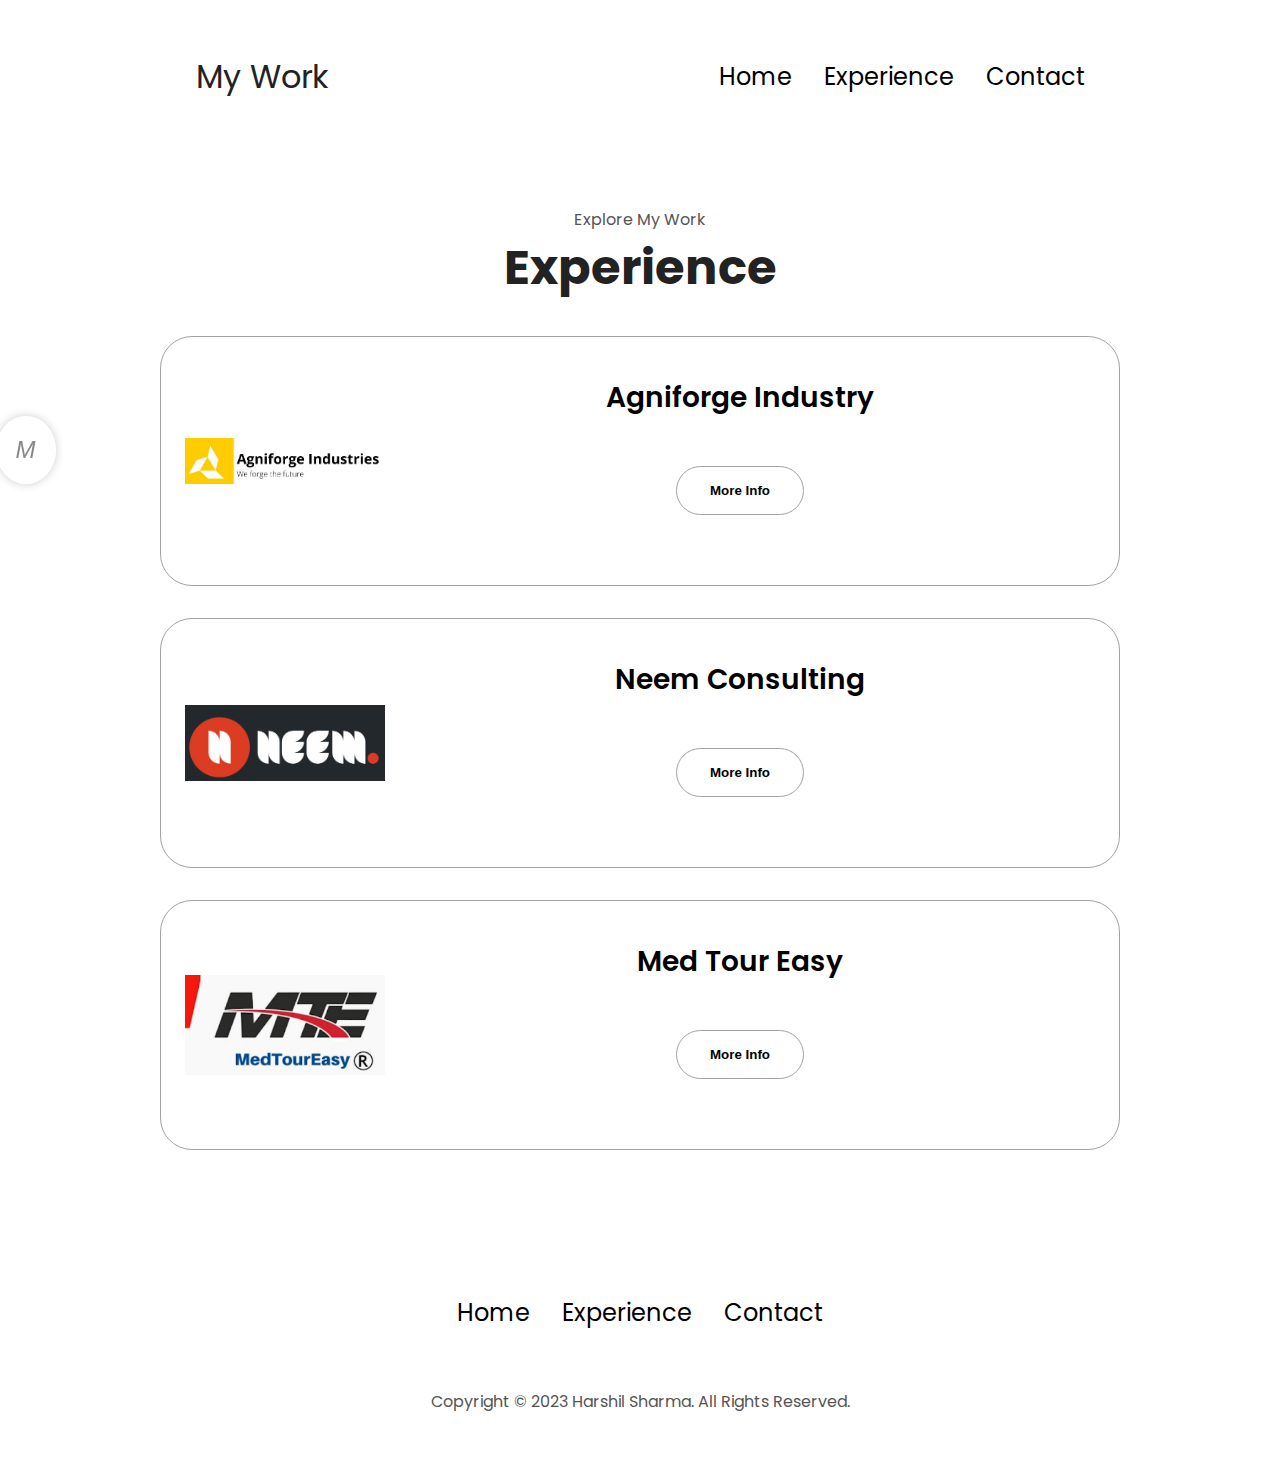
==== Experience.html @ b3a8f85b "." ====
<!DOCTYPE html>
<html lang="en">
  <head>
    <meta charset="UTF-8" />
    <meta http-equiv="X-UA-Compatible" content="IE=edge" />
    <meta name="viewport" content="width=device-width, initial-scale=1.0" />
    <title>My Portfolio</title>
    <link rel="stylesheet" href="style.css" />
  </head>
  <body>
    <nav id="desktop-nav">
      <div class="logo">My Work</div>
      <div>
        <ul class="nav-links">
          <li><a href="index.html">Home</a></li>
          <li><a href="Experience.html">Experience</a></li>
          <li><a href="Contact.html">Contact</a></li>
        </ul>
      </div>
    </nav>
    <nav id="hamburger-nav">
      <div class="logo">Harshil Sharma</div>
      <div class="hamburger-menu">
        <div class="hamburger-icon" onclick="toggleMenu()">
          <span></span>
          <span></span>
          <span></span>
        </div>
        <div class="menu-links">
          <li><a href="index.html" onclick="toggleMenu()">Home</a></li>
          <li>
            <a href="Experience.html" onclick="toggleMenu()">Experience</a>
          </li>
          <li><a href="Contact.html" onclick="toggleMenu()">Contact</a></li>
        </div>
      </div>
    </nav>

    <section id="projects">
      <p class="section__text__p1">Explore My Work</p>
      <h1 class="title">Experience</h1>
      <div class="experience-details-container">
        <div class="about-containers detail-add-3">
          <div class="details-container color-container pro-add">
            <div class="article-container ar2">
              <img
                src="./assets/InternShip2.jpg"
                alt="Neem Consulting"
                class="project-img"
              />
              <p></p>
            </div>
            <div class="mid-sec">
              <h2 class="experience-sub-title project-title">
                Agniforge Industry
              </h2>
              <p>
                I worked as an AI Software Developer at Agniforge Industries,
                gaining valuable experience in AI and ML. During my time there,
                I actively contributed to various projects, including Voice
                Recognition Systems and Object Detection using OpenCV. My role
                involved working on computer vision applications, honing my
                skills in AI and ML development
              </p>
              <div class="btn-container">
                <button
                  class="btn btn-color-2 project-btn"
                  onclick="location.href='http://www.agniforge.com/'"
                >
                  More Info
                </button>
              </div>
            </div>
          </div>
          <div class="details-container color-container pro-add">
            <div class="article-container ar2">
              <img
                src="./assets/InternShip1.jpg"
                alt="Project 2"
                class="project-img"
              />
            </div>
            <div class="mid-sec">
              <h2 class="experience-sub-title project-title">
                Neem Consulting
              </h2>
              <p>
                After working at Agniforge Industries, I joined Neem Consulting
                as a Technical Intern, expanding my expertise in Machine
                Learning. During my time there, I worked on various ML concepts,
                gaining hands-on experience in data handling and actively
                contributing to AI projects. This allowed me to acquire
                practical knowledge and skills in implementing ML algorithms and
                data-driven solutions.
              </p>
              <div class="btn-container">
                <button
                  class="btn btn-color-2 project-btn"
                  onclick="location.href='https://weareneem.com/'"
                >
                  More Info
                </button>
              </div>
            </div>
          </div>
          <div class="details-container color-container pro-add">
            <div class="article-container ar2">
              <img
                src="./assets/InternShip3.jpg"
                alt="Project 3"
                class="project-img"
              />
            </div>
            <div class="mid-sec">
              <h2 class="experience-sub-title project-title">Med Tour Easy</h2>
              <p>
                During the AI training at MedTourEasy.The program not only
                enhanced my understanding of how AI can be implemented at
                different levels but also provided me with practical skills to
                implement these concepts. The resources provided were
                instrumental in strengthening my coding skills, allowing me to
                apply theoretical knowledge in a hands-on manner. This training
                has equipped me with a versatile skill set that I am eager to
                leverage in real-world scenarios.
              </p>
              <div class="btn-container">
                <button
                  class="btn btn-color-2 project-btn"
                  onclick="location.href='https://www.medtoureasy.com/'"
                >
                  More Info
                </button>
              </div>
            </div>
          </div>
        </div>
        <button id="themeToggle" class="theme-switcher">
          <i class="fas fa-moon">M</i>
        </button>
      </div>
    </section>

    <footer>
      <nav>
        <div class="nav-links-container">
          <ul class="nav-links">
            <li><a href="index.html">Home</a></li>
            <li><a href="Experience.html">Experience</a></li>
            <li><a href="Contact.html">Contact</a></li>
          </ul>
        </div>
      </nav>
      <p>Copyright &#169; 2023 Harshil Sharma. All Rights Reserved.</p>
    </footer>

    <script src="script.js"></script>
    <script>
      function toggleSlide() {
        var slideContent = document.querySelector('.mid-sec p');
        slideContent.classList.toggle('active');
      }
    </script>
  </body>
</html>
---- style.css ----
/* GENERAL */

@import url("https://fonts.googleapis.com/css2?family=Poppins:wght@300;400;500;600&display=swap");

* {
  margin: 0;
  padding: 0;
}

body {
  font-family: "Poppins", sans-serif;
}

html {
  scroll-behavior: smooth;
}

p {
  color: rgb(85, 85, 85);
}

/* TRANSITION */

a,
.btn {
  transition: all 300ms ease;
}

/* DESKTOP NAV */

nav,
.nav-links {
  display: flex;
}

nav {
  justify-content: space-around;
  align-items: center;
  height: 17vh;
}

.nav-links {
  gap: 2rem;
  list-style: none;
  font-size: 1.5rem;
}

a {
  color: black;
  text-decoration: none;
  text-decoration-color: white;
}

a:hover {
  color: grey;
  
 
}

.logo {
  font-size: 2rem;
}

.logo:hover {
  cursor: default;
}

/* HAMBURGER MENU */

#hamburger-nav {
  display: none;
}

.hamburger-menu {
  position: relative;
  display: inline-block;
}

.hamburger-icon {
  display: flex;
  flex-direction: column;
  justify-content: space-between;
  height: 24px;
  width: 30px;
  cursor: pointer;
}

.hamburger-icon span {
  width: 100%;
  height: 2px;
  background-color: black;
  transition: all 0.3 ease-in-out;
}

.menu-links {
  position: absolute;
  top: 100%;
  right: 0;
  background-color: white;
  width: fit-content;
  max-height: 0;
  overflow: hidden;
  transition: all 0.3 ease-in-out;
}

.menu-links a {
  display: block;
  padding: 10px;
  text-align: center;
  font-size: 1.5rem;
  color: black;
  text-decoration: none;
  transition: all 0.3 ease-in-out;
}

.menu-links li {
  list-style: none;
}

.menu-links.open {
  max-height: 300px;
}

.hamburger-icon.open span:first-child {
  transform: rotate(45deg) translate(10px, 5px);
}

.hamburger-icon.open span:nth-child(2) {
  opacity: 0;
}

.hamburger-icon.open span:last-child {
  transform: rotate(-45deg) translate(10px, -5px);
}

.hamburger-icon span:first-child {
  transform: none;
}

.hamburger-icon span:first-child {
  opacity: 1;
}

.hamburger-icon span:first-child {
  transform: none;
}

/* SECTIONS */

section {
  padding: 6vh 0;
  margin: 0 10rem;
  box-sizing: border-box;
  min-height: fit-content;
}

.section-container {
  padding-top: 5%;
  display: flex;
  justify-content: space-evenly;
}

/* PROFILE SECTION */

#profile {
  display: flex;
  justify-content: center;
  gap: 5rem;
  min-height: 80vh;
}

.section__pic-container {
  display: flex;
  margin: auto 0;
  justify-content: center;
}

.section__text {
  align-self: center;
  text-align: center;
}

.section__text p {
  font-weight: 600;
}

.section__text__p1 {
  text-align: center;
}

.section__text__p2 {
  font-size: 1.75rem;
  margin-bottom: 1rem;
}

.title {
  font-size: 3rem;
  text-align: center;
}

#socials-container {
  display: flex;
  justify-content: center;
  margin-top: 1rem;
  gap: 1rem;
}

/* ICONS */

.icon-main {
  cursor: pointer;
  height: 2rem;
  width: 2rem;
}

.icon {
  cursor: pointer;
  height: 2rem;
  width: 2rem;
  margin: 0 auto;
}

/* BUTTONS */

.btn-container {
  margin: auto;
}

.btn {
  font-weight: 600;
  transition: all 300ms ease;
  padding: 1rem;
  width: 8rem;
  border-radius: 2rem;
}

.btn-color-1,
.btn-color-2 {
  border: rgb(53, 53, 53) 0.1rem solid;
}

.btn-color-1:hover,
.btn-color-2:hover {
  cursor: pointer;
}

.btn-color-1,
.btn-color-2:hover {
  background: rgb(53, 53, 53);
  color: white;
}

.btn-color-1:hover {
  background: rgb(0, 0, 0);
}

.btn-color-2 {
  background: none;
  color: black;
}

.btn-color-2:hover {
  border: rgb(255, 255, 255) 0.1rem solid;
}

.btn-container {
  gap: 1rem;
}

/* ABOUT SECTION */

#about {
  position: relative;
}

.about-containers {
  gap: 2rem;
  margin-bottom: 2rem;
  margin-top: 2rem;
}

.about-details-container {
  justify-content: center;
  flex-direction: column;
}

.about-containers,
.about-details-container {
  display: flex;
}

.arrow {
  position: absolute;
  right: -5rem;
  bottom: 2.5rem;
}

.details-container {
  padding: 1.5rem;
  flex: 1;
  background: white;
  border-radius: 2rem;
  border: rgb(53, 53, 53) 0.1rem solid;
  border-color: rgb(163, 163, 163);
  text-align: center;
  transition: transform 0.3s;
  display: flex;
  flex-direction: column;
}

.details-add {
  display: flex;
  justify-content: start;
  flex-direction: column;
}

.details-add-2 {
  display: flex;
  justify-content: space-between;
  flex-direction: column;
}

.details-container:hover {
  transform: scale(1.05);
}

.details-container p {
  margin: 0 0 5%;
}

.section-container {
  gap: 4rem;
  height: 80%;
}

/* education */

#education {
  position: relative;
}
.education-sub-title {
  color: rgb(85, 85, 85);
  font-weight: 600;
  font-size: 1.75rem;
  margin-bottom: 2rem;
}

.education-details-container {
  display: flex;
  justify-content: center;
  flex-direction: column;
}

/* EXPERIENCE SECTION */

#experience {
  position: relative;
}

.experience-sub-title {
  color: rgb(85, 85, 85);
  font-weight: 600;
  font-size: 1.75rem;
  margin-bottom: 2rem;
}

.experience-details-container {
  display: flex;
  justify-content: center;
  flex-direction: column;
}

.article-container {
  display: flex;
  text-align: initial;
  flex-wrap: wrap;
  flex-direction: row;
  justify-content: start;
}

.ar2 {
  align-items: center;
}

article {
  display: flex;
  justify-content: space-around;
  gap: 0.5rem;
}

article .icon {
  cursor: default;
}

/* PROJECTS SECTION */

#projects {
  position: relative;
}

.project-img {
  border-radius: 2rem;
  width: 200px;
  height: 200px;
  object-fit: contain;
  position: center;
}
img.project-img{
    display: block;
    margin-left: auto;
    margin-right: auto;
  
}
.project-title {
  margin: 1rem;
  color: black;
}

.project-btn {
  color: black;
  border-color: rgb(163, 163, 163);
}

/* CONTACT */

#contact {
  display: flex;
  justify-content: center;
  flex-direction: column;
}

.contact-info-upper-container {
  display: flex;
  justify-content: center;
  border-radius: 2rem;
  border: rgb(53, 53, 53) 0.1rem solid;
  border-color: rgb(163, 163, 163);
  background: (250, 250, 250);
  margin: 2rem auto;
  padding: 0.5rem;
}

.contact-info-container {
  display: flex;
  align-items: center;
  justify-content: center;
  gap: 0.5rem;
  margin: 1rem;
}

.contact-info-container p {
  font-size: larger;
}

.contact-icon {
  cursor: default;
}

.email-icon {
  height: 2.5rem;
}

/* FOOTER SECTION */

footer {
  height: 26vh;
  margin: 0 1rem;
}

footer p {
  text-align: center;
}

/* Light theme */
body {
  background: #fff;
  color: #222;
}

/* Dark theme */
body.dark-theme {
  background: #222;
  color: #fff;
}

/* Switcher button */
.theme-switcher {
  background: none;
  border: none;
  color: #888;
  cursor: pointer;
}

.theme-switcher:hover {
  color: #222;
}

.dark-theme .theme-switcher {
  color: #ccc;
}

.dark-theme .theme-switcher:hover {
  color: #fff;
}

/* Experience page */
.more-button {
  display: flex;
  justify-content: center;
  align-items: center; /* Center vertically */
  gap: 0.5rem;
  font-weight: 600;
  transition: all 300ms ease;
  padding: 1px;
  width: 5rem;
  border-radius: 2rem;
  border: rgb(53, 53, 53) 0.1rem solid;
  margin: 0 auto; /* Center horizontally */
  text-decoration: none;
}

.more-button:hover {
  background-color: rgb(53, 53, 53);
}

/* Reuse styles from CSS */

#contact {
  display: flex;
  flex-direction: column;
  align-items: center;
  justify-content: center;
}

.contact-form {
  width: 500px;
  max-width: 100%;
}

.contact-form form {
  display: flex;
  flex-direction: column;
}

.contact-form input,
.contact-form textarea {
  padding: 10px;
  margin-bottom: 1rem;
  border-radius: 5px;
  border: 1px solid #ccc;
}

.contact-form button[type="submit"] {
  width: fit-content;
  align-self: center;
  padding: 10px 20px;
  background: #333;
  color: #fff;
  border: none;
  border-radius: 5px;
  cursor: pointer;
}

.contact-info {
  text-align: center;
  margin-top: 2rem;
}

/* Dark Mode */
/* Dark mode toggle switch */
.theme-switcher {
  position: fixed;
  top: 50%;
  left: 2%;
  transform: translate(-50%, -50%);

  padding: 20px;
  border: none;
  border-radius: 50%;
  background: rgba(255, 255, 255, 0.7);
  box-shadow: 0 0 10px rgba(0, 0, 0, 0.2);

  font-size: 24px;
  cursor: pointer;
  z-index: 100;
}

.dark-theme .theme-switcher {
  background: rgba(0, 0, 0, 0.7);
  color: #fff;
}

/* responsive */
@media screen and (max-width: 1400px) {
  #profile {
    margin-bottom: 6rem;
  }
  .about-containers {
    flex-wrap: wrap;
  }
  #contact,
  #projects {
    height: fit-content;
  }
}

@media screen and (max-width: 1200px) {
  #desktop-nav {
    display: none;
  }
  #hamburger-nav {
    display: flex;
  }
  #experience,
  .experience-details-container {
    margin-top: 2rem;
  }
  #profile,
  .section-container {
    display: block;
  }
  .arrow {
    display: none;
  }
  section,
  .section-container {
    height: fit-content;
  }
  section {
    margin: 0 5%;
  }
  .about-containers {
    margin-top: 0;
  }
}

@media screen and (max-width: 600px) {
  #contact,
  footer {
    height: 40vh;
  }
  #profile {
    margin-bottom: 0;
  }
  article {
    font-size: 1rem;
  }
  footer nav {
    height: fit-content;
    margin-bottom: 2rem;
  }
  .about-containers,
  .contact-info-upper-container,
  .btn-container {
    flex-wrap: wrap;
  }
  .contact-info-container {
    margin: 0;
  }
  .contact-info-container p,
  .nav-links li a {
    font-size: 1rem;
  }
  .experience-sub-title {
    font-size: 1.25rem;
  }
  .logo {
    font-size: 1.5rem;
  }
  .nav-links {
    flex-direction: column;
    gap: 0.5rem;
    text-align: center;
  }
  .section__text__p2 {
    font-size: 1.25rem;
  }
  .title {
    font-size: 2rem;
  }
  .text-container {
    text-align: justify;
  }
}

.image-container {
  perspective: 1000px;
}

.section__pic-container:hover .image {
  transform: rotateY(180deg);
}

.image {
  height: 400px;
  width: 400px;
  transition: transform 0.5s;
  transform-style: preserve-3d;
  display: flex;
  justify-content: center;
  margin-bottom: 5%;
}

.image img {
  height: 400px;
  width: 400px;
  object-fit: cover;
  backface-visibility: hidden;
  border-radius: 15px;
}

/* Styling for the back of the image (optional) */
.image .back {
  position: absolute;
  padding: 0 5%;
  height: 400px;
  width: 400px;
  top: 0;
  border-radius: 15px;
  backface-visibility: hidden;
  display: flex;
  align-items: center;
  justify-content: center;
  text-align: justify;
  transform: rotateY(180deg);
  background-color: rgb(85, 85, 85);
}

.image .back p {
  color: white;
}

.detail-add-3 {
  display: flex;
  flex-direction: column;
}

.pro-add {
  display: flex;
  flex-direction: row;
}

.mid-sec {
  width: 70%;
  padding: 0 5%;
}

.mid-sec p {
  text-align: justify;
  box-sizing: border-box;
  opacity: 0;
  height: 0;
  overflow: hidden;
  transition: opacity 0.5s ease, height 0.5s ease;
}

.article-container:hover+.mid-sec p {
  opacity: 1;
  height: auto;
}
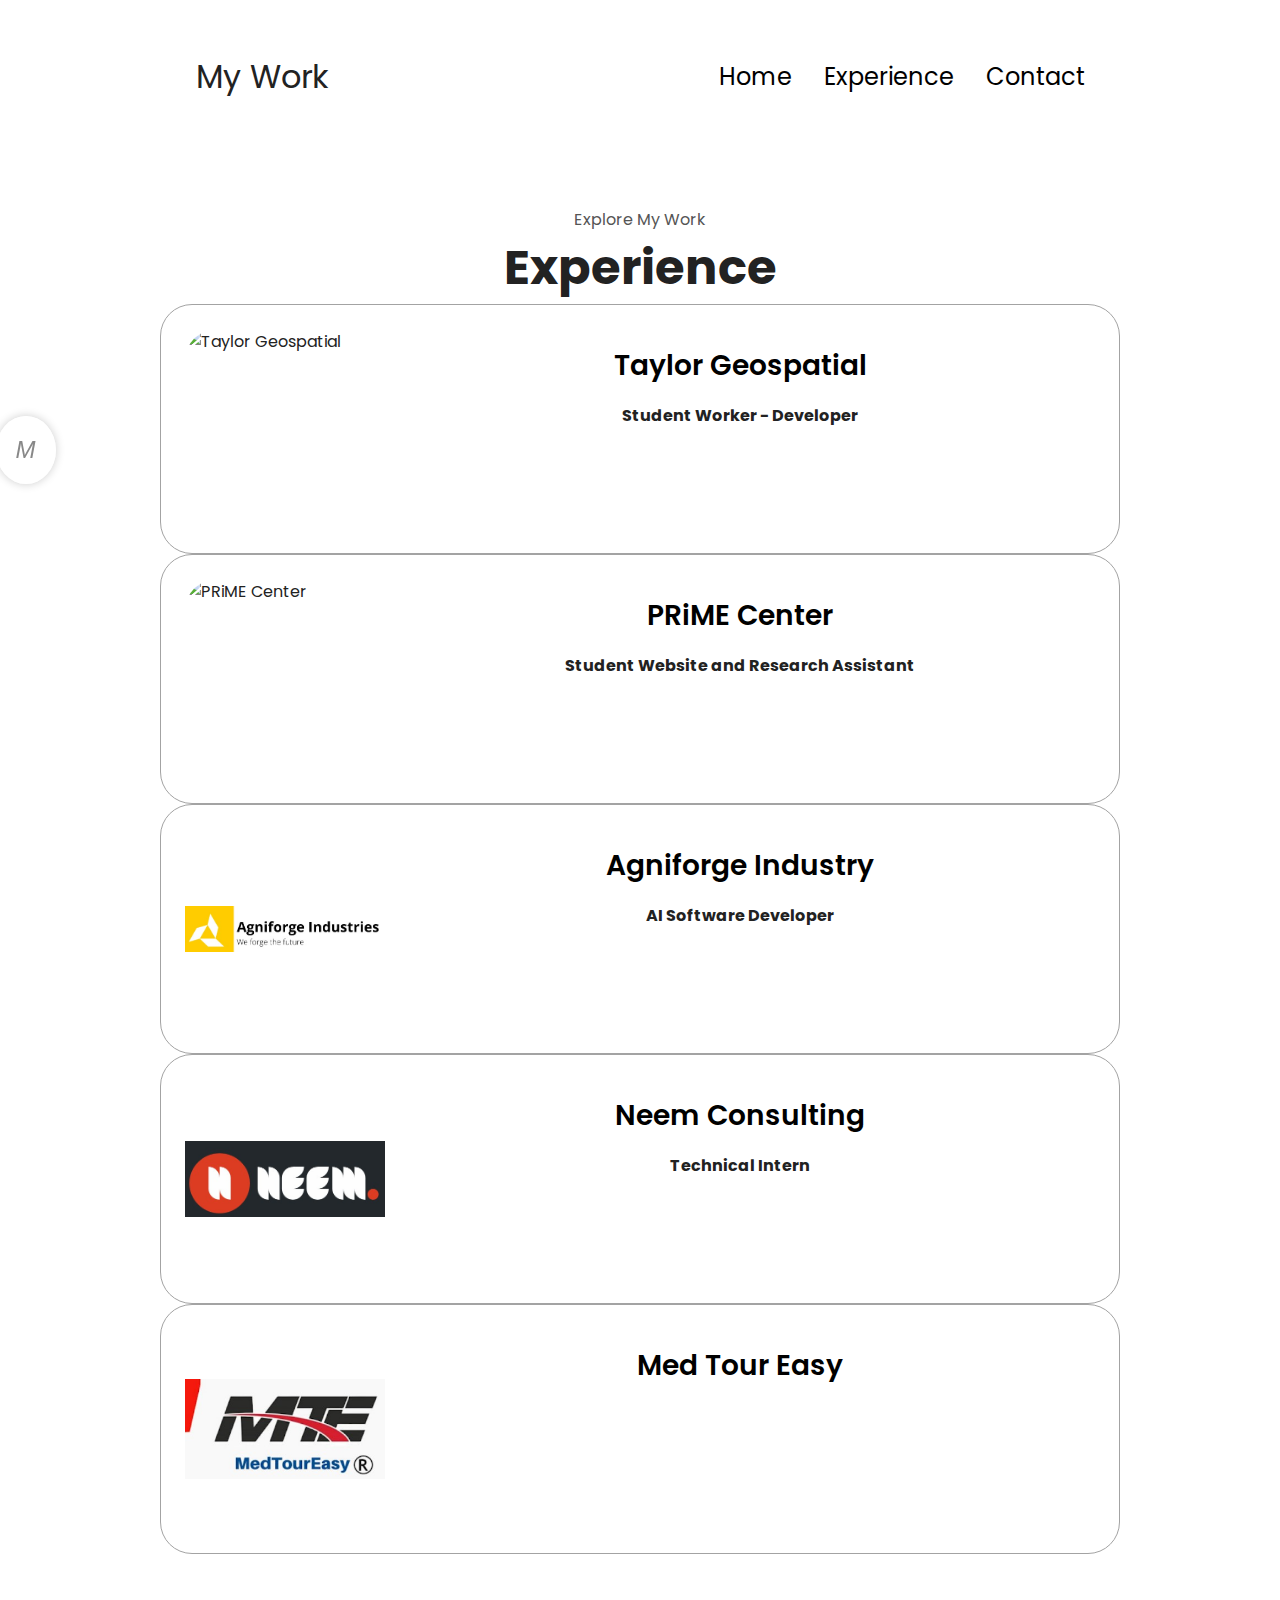
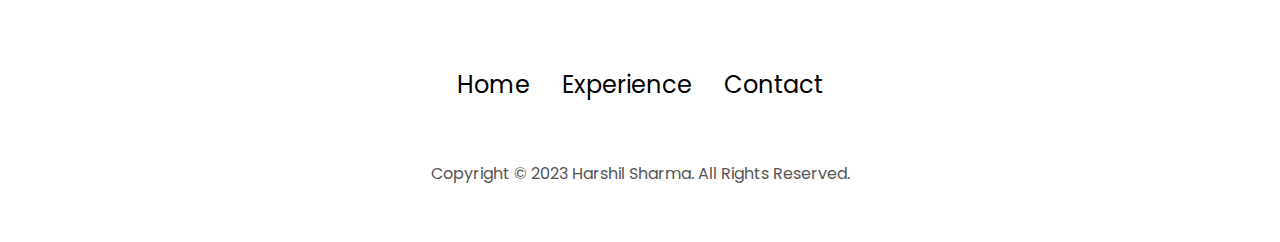
==== commit 3a36c7fc: "Update Experience.html" ====
--- a/Experience.html
+++ b/Experience.html
@@ -28,9 +28,7 @@
         </div>
         <div class="menu-links">
           <li><a href="index.html" onclick="toggleMenu()">Home</a></li>
-          <li>
-            <a href="Experience.html" onclick="toggleMenu()">Experience</a>
-          </li>
+          <li><a href="Experience.html" onclick="toggleMenu()">Experience</a></li>
           <li><a href="Contact.html" onclick="toggleMenu()">Contact</a></li>
         </div>
       </div>
@@ -40,104 +38,82 @@
       <p class="section__text__p1">Explore My Work</p>
       <h1 class="title">Experience</h1>
       <div class="experience-details-container">
-        <div class="about-containers detail-add-3">
-          <div class="details-container color-container pro-add">
-            <div class="article-container ar2">
-              <img
-                src="./assets/InternShip2.jpg"
-                alt="Neem Consulting"
-                class="project-img"
-              />
-              <p></p>
-            </div>
-            <div class="mid-sec">
-              <h2 class="experience-sub-title project-title">
-                Agniforge Industry
-              </h2>
-              <p>
-                I worked as an AI Software Developer at Agniforge Industries,
-                gaining valuable experience in AI and ML. During my time there,
-                I actively contributed to various projects, including Voice
-                Recognition Systems and Object Detection using OpenCV. My role
-                involved working on computer vision applications, honing my
-                skills in AI and ML development
-              </p>
-              <div class="btn-container">
-                <button
-                  class="btn btn-color-2 project-btn"
-                  onclick="location.href='http://www.agniforge.com/'"
-                >
-                  More Info
-                </button>
-              </div>
-            </div>
+        
+        <!-- Taylor Geospatial -->
+        <div class="details-container color-container pro-add hover-container">
+          <div class="article-container ar2">
+            <img src="./assets/TaylorGeospatial.jpg" alt="Taylor Geospatial" class="project-img" />
           </div>
-          <div class="details-container color-container pro-add">
-            <div class="article-container ar2">
-              <img
-                src="./assets/InternShip1.jpg"
-                alt="Project 2"
-                class="project-img"
-              />
-            </div>
-            <div class="mid-sec">
-              <h2 class="experience-sub-title project-title">
-                Neem Consulting
-              </h2>
-              <p>
-                After working at Agniforge Industries, I joined Neem Consulting
-                as a Technical Intern, expanding my expertise in Machine
-                Learning. During my time there, I worked on various ML concepts,
-                gaining hands-on experience in data handling and actively
-                contributing to AI projects. This allowed me to acquire
-                practical knowledge and skills in implementing ML algorithms and
-                data-driven solutions.
-              </p>
-              <div class="btn-container">
-                <button
-                  class="btn btn-color-2 project-btn"
-                  onclick="location.href='https://weareneem.com/'"
-                >
-                  More Info
-                </button>
-              </div>
-            </div>
-          </div>
-          <div class="details-container color-container pro-add">
-            <div class="article-container ar2">
-              <img
-                src="./assets/InternShip3.jpg"
-                alt="Project 3"
-                class="project-img"
-              />
-            </div>
-            <div class="mid-sec">
-              <h2 class="experience-sub-title project-title">Med Tour Easy</h2>
-              <p>
-                During the AI training at MedTourEasy.The program not only
-                enhanced my understanding of how AI can be implemented at
-                different levels but also provided me with practical skills to
-                implement these concepts. The resources provided were
-                instrumental in strengthening my coding skills, allowing me to
-                apply theoretical knowledge in a hands-on manner. This training
-                has equipped me with a versatile skill set that I am eager to
-                leverage in real-world scenarios.
-              </p>
-              <div class="btn-container">
-                <button
-                  class="btn btn-color-2 project-btn"
-                  onclick="location.href='https://www.medtoureasy.com/'"
-                >
-                  More Info
-                </button>
-              </div>
-            </div>
+          <div class="mid-sec">
+            <h2 class="experience-sub-title project-title">Taylor Geospatial</h2>
+            <h4>Student Worker - Developer</h4>
+            <p>
+              I worked as a Student Worker Developer from February to August 30, 2024. My role was a full-stack developer where I maintained a Python-based software, initialized cloud authentication systems, and worked on the frontend of the application.
+            </p>
           </div>
         </div>
-        <button id="themeToggle" class="theme-switcher">
-          <i class="fas fa-moon">M</i>
-        </button>
+
+        <!-- PRiME Center -->
+        <div class="details-container color-container pro-add hover-container">
+          <div class="article-container ar2">
+            <img src="./assets/PRIME.jpg" alt="PRiME Center" class="project-img" />
+          </div>
+          <div class="mid-sec">
+            <h2 class="experience-sub-title project-title">PRiME Center</h2>
+            <h4>Student Website and Research Assistant</h4>
+            <p>
+              I will begin working as a Student Website and Research Assistant at the PRiME Center starting on October 4, 2024. My responsibilities will include managing website content, conducting research, data analysis, and assisting in various data-driven projects.
+            </p>
+          </div>
+        </div>
+
+        <!-- Existing Agniforge Industry -->
+        <div class="details-container color-container pro-add hover-container">
+          <div class="article-container ar2">
+            <img src="./assets/InternShip2.jpg" alt="Neem Consulting" class="project-img" />
+            <p></p>
+          </div>
+          <div class="mid-sec">
+            <h2 class="experience-sub-title project-title">
+              Agniforge Industry
+            </h2>
+            <h4>AI Software Developer</h4>
+            <p>
+              I worked as an AI Software Developer at Agniforge Industries, where I gained experience in AI and ML, contributing to projects like Voice Recognition Systems and Object Detection using OpenCV.
+            </p>
+          </div>
+        </div>
+
+        <!-- Existing Neem Consulting -->
+        <div class="details-container color-container pro-add hover-container">
+          <div class="article-container ar2">
+            <img src="./assets/InternShip1.jpg" alt="Project 2" class="project-img" />
+          </div>
+          <div class="mid-sec">
+            <h2 class="experience-sub-title project-title">Neem Consulting</h2>
+            <h4>Technical Intern</h4>
+            <p>
+              As a Technical Intern at Neem Consulting, I worked on various Machine Learning concepts, gaining hands-on experience in data handling and contributing to AI projects.
+            </p>
+          </div>
+        </div>
+
+        <!-- Existing Med Tour Easy -->
+        <div class="details-container color-container pro-add hover-container">
+          <div class="article-container ar2">
+            <img src="./assets/InternShip3.jpg" alt="Project 3" class="project-img" />
+          </div>
+          <div class="mid-sec">
+            <h2 class="experience-sub-title project-title">Med Tour Easy</h2>
+            <p>
+              During my AI training at MedTourEasy, I learned how AI can be implemented at different levels and gained practical skills to implement these concepts.
+            </p>
+          </div>
+        </div>
       </div>
+      <button id="themeToggle" class="theme-switcher">
+        <i class="fas fa-moon">M</i>
+      </button>
     </section>
 
     <footer>
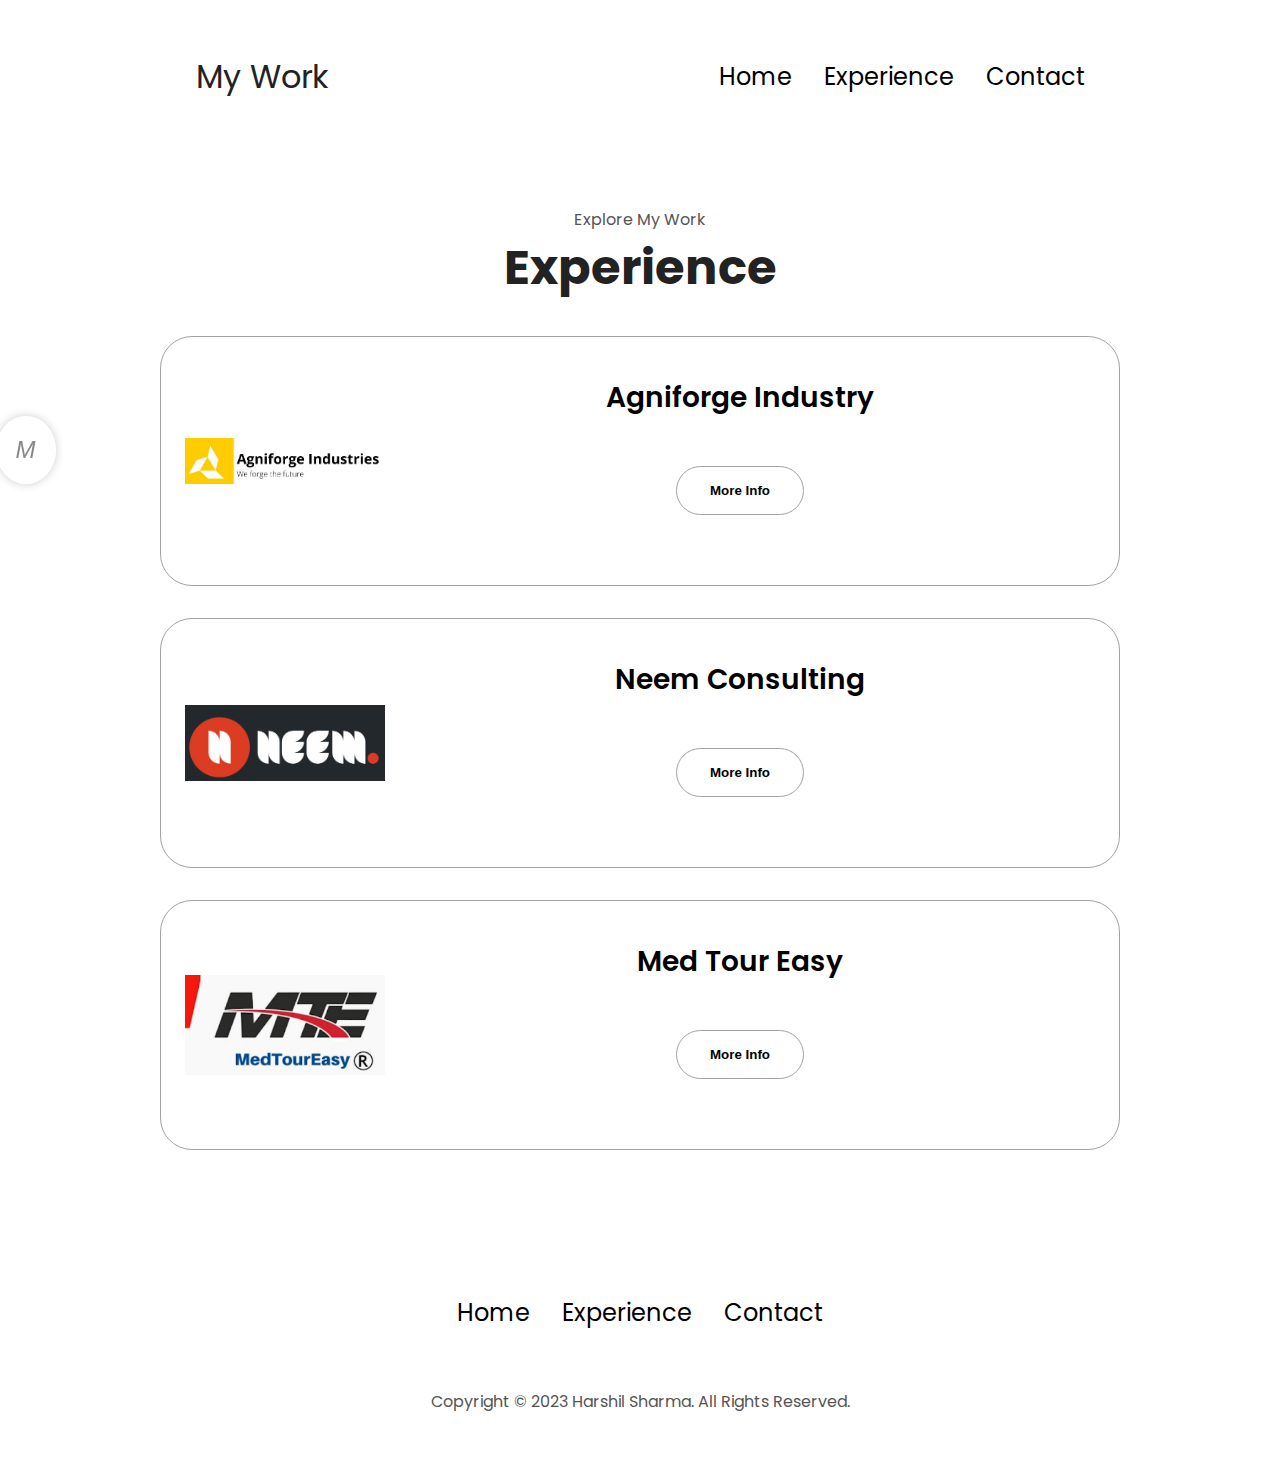
==== commit 8fead34e: "Initial commit - Event Website" ====
--- a/Experience.html
+++ b/Experience.html
@@ -28,8 +28,10 @@
         </div>
         <div class="menu-links">
           <li><a href="index.html" onclick="toggleMenu()">Home</a></li>
-          <li><a href="Experience.html" onclick="toggleMenu()">Experience</a></li>
-          <li><a href="Contact.html" onclick="toggleMenu()">Contact</a></li>
+          <li>
+            <a href="Experience.html" onclick="toggleMenu()">Experience</a>
+          </li>
+          <li><a href="Contact.html" onclick="document.getElementById('menu').style.display = 'none';">Contact</a></li>
         </div>
       </div>
     </nav>
@@ -38,82 +40,104 @@
       <p class="section__text__p1">Explore My Work</p>
       <h1 class="title">Experience</h1>
       <div class="experience-details-container">
-        
-        <!-- Taylor Geospatial -->
-        <div class="details-container color-container pro-add hover-container">
-          <div class="article-container ar2">
-            <img src="./assets/TaylorGeospatial.jpg" alt="Taylor Geospatial" class="project-img" />
+        <div class="about-containers detail-add-3">
+          <div class="details-container color-container pro-add">
+            <div class="article-container ar2">
+              <img
+                src="./assets/InternShip2.jpg"
+                alt="Neem Consulting"
+                class="project-img"
+              />
+              <p></p>
+            </div>
+            <div class="mid-sec">
+              <h2 class="experience-sub-title project-title">
+                Agniforge Industry
+              </h2>
+              <p>
+                I worked as an AI Software Developer at Agniforge Industries,
+                gaining valuable experience in AI and ML. During my time there,
+                I actively contributed to various projects, including Voice
+                Recognition Systems and Object Detection using OpenCV. My role
+                involved working on computer vision applications, honing my
+                skills in AI and ML development
+              </p>
+              <div class="btn-container">
+                <button
+                  class="btn btn-color-2 project-btn"
+                  onclick="location.href='http://www.agniforge.com/'"
+                >
+                  More Info
+                </button>
+              </div>
+            </div>
           </div>
-          <div class="mid-sec">
-            <h2 class="experience-sub-title project-title">Taylor Geospatial</h2>
-            <h4>Student Worker - Developer</h4>
-            <p>
-              I worked as a Student Worker Developer from February to August 30, 2024. My role was a full-stack developer where I maintained a Python-based software, initialized cloud authentication systems, and worked on the frontend of the application.
-            </p>
+          <div class="details-container color-container pro-add">
+            <div class="article-container ar2">
+              <img
+                src="./assets/InternShip1.jpg"
+                alt="Project 2"
+                class="project-img"
+              />
+            </div>
+            <div class="mid-sec">
+              <h2 class="experience-sub-title project-title">
+                Neem Consulting
+              </h2>
+              <p>
+                After working at Agniforge Industries, I joined Neem Consulting
+                as a Technical Intern, expanding my expertise in Machine
+                Learning. During my time there, I worked on various ML concepts,
+                gaining hands-on experience in data handling and actively
+                contributing to AI projects. This allowed me to acquire
+                practical knowledge and skills in implementing ML algorithms and
+                data-driven solutions.
+              </p>
+              <div class="btn-container">
+                <button
+                  class="btn btn-color-2 project-btn"
+                  onclick="location.href='https://weareneem.com/'"
+                >
+                  More Info
+                </button>
+              </div>
+            </div>
+          </div>
+          <div class="details-container color-container pro-add">
+            <div class="article-container ar2">
+              <img
+                src="./assets/InternShip3.jpg"
+                alt="Project 3"
+                class="project-img"
+              />
+            </div>
+            <div class="mid-sec">
+              <h2 class="experience-sub-title project-title">Med Tour Easy</h2>
+              <p>
+                During the AI training at MedTourEasy.The program not only
+                enhanced my understanding of how AI can be implemented at
+                different levels but also provided me with practical skills to
+                implement these concepts. The resources provided were
+                instrumental in strengthening my coding skills, allowing me to
+                apply theoretical knowledge in a hands-on manner. This training
+                has equipped me with a versatile skill set that I am eager to
+                leverage in real-world scenarios.
+              </p>
+              <div class="btn-container">
+                <button
+                  class="btn btn-color-2 project-btn"
+                  onclick="location.href='https://www.medtoureasy.com/'"
+                >
+                  More Info
+                </button>
+              </div>
+            </div>
           </div>
         </div>
-
-        <!-- PRiME Center -->
-        <div class="details-container color-container pro-add hover-container">
-          <div class="article-container ar2">
-            <img src="./assets/PRIME.jpg" alt="PRiME Center" class="project-img" />
-          </div>
-          <div class="mid-sec">
-            <h2 class="experience-sub-title project-title">PRiME Center</h2>
-            <h4>Student Website and Research Assistant</h4>
-            <p>
-              I will begin working as a Student Website and Research Assistant at the PRiME Center starting on October 4, 2024. My responsibilities will include managing website content, conducting research, data analysis, and assisting in various data-driven projects.
-            </p>
-          </div>
-        </div>
-
-        <!-- Existing Agniforge Industry -->
-        <div class="details-container color-container pro-add hover-container">
-          <div class="article-container ar2">
-            <img src="./assets/InternShip2.jpg" alt="Neem Consulting" class="project-img" />
-            <p></p>
-          </div>
-          <div class="mid-sec">
-            <h2 class="experience-sub-title project-title">
-              Agniforge Industry
-            </h2>
-            <h4>AI Software Developer</h4>
-            <p>
-              I worked as an AI Software Developer at Agniforge Industries, where I gained experience in AI and ML, contributing to projects like Voice Recognition Systems and Object Detection using OpenCV.
-            </p>
-          </div>
-        </div>
-
-        <!-- Existing Neem Consulting -->
-        <div class="details-container color-container pro-add hover-container">
-          <div class="article-container ar2">
-            <img src="./assets/InternShip1.jpg" alt="Project 2" class="project-img" />
-          </div>
-          <div class="mid-sec">
-            <h2 class="experience-sub-title project-title">Neem Consulting</h2>
-            <h4>Technical Intern</h4>
-            <p>
-              As a Technical Intern at Neem Consulting, I worked on various Machine Learning concepts, gaining hands-on experience in data handling and contributing to AI projects.
-            </p>
-          </div>
-        </div>
-
-        <!-- Existing Med Tour Easy -->
-        <div class="details-container color-container pro-add hover-container">
-          <div class="article-container ar2">
-            <img src="./assets/InternShip3.jpg" alt="Project 3" class="project-img" />
-          </div>
-          <div class="mid-sec">
-            <h2 class="experience-sub-title project-title">Med Tour Easy</h2>
-            <p>
-              During my AI training at MedTourEasy, I learned how AI can be implemented at different levels and gained practical skills to implement these concepts.
-            </p>
-          </div>
-        </div>
+        <button id="themeToggle" class="theme-switcher">
+          <i class="fas fa-moon">M</i>
+        </button>
       </div>
-      <button id="themeToggle" class="theme-switcher">
-        <i class="fas fa-moon">M</i>
-      </button>
     </section>
 
     <footer>
--- a/style.css
+++ b/style.css
@@ -745,7 +745,7 @@
   padding: 0 5%;
 }
 
-.mid-sec p {
+/* .mid-sec p {
   text-align: justify;
   box-sizing: border-box;
   opacity: 0;
@@ -757,4 +757,16 @@
 .article-container:hover+.mid-sec p {
   opacity: 1;
   height: auto;
-}
+} */
+
+.details-container:hover .mid-sec p {
+  opacity: 1;
+  height: auto;
+}
+
+.details-container .mid-sec p {
+  opacity: 0;
+  height: 0;
+  overflow: hidden;
+  transition: opacity 0.5s ease, height 0.5s ease;
+}
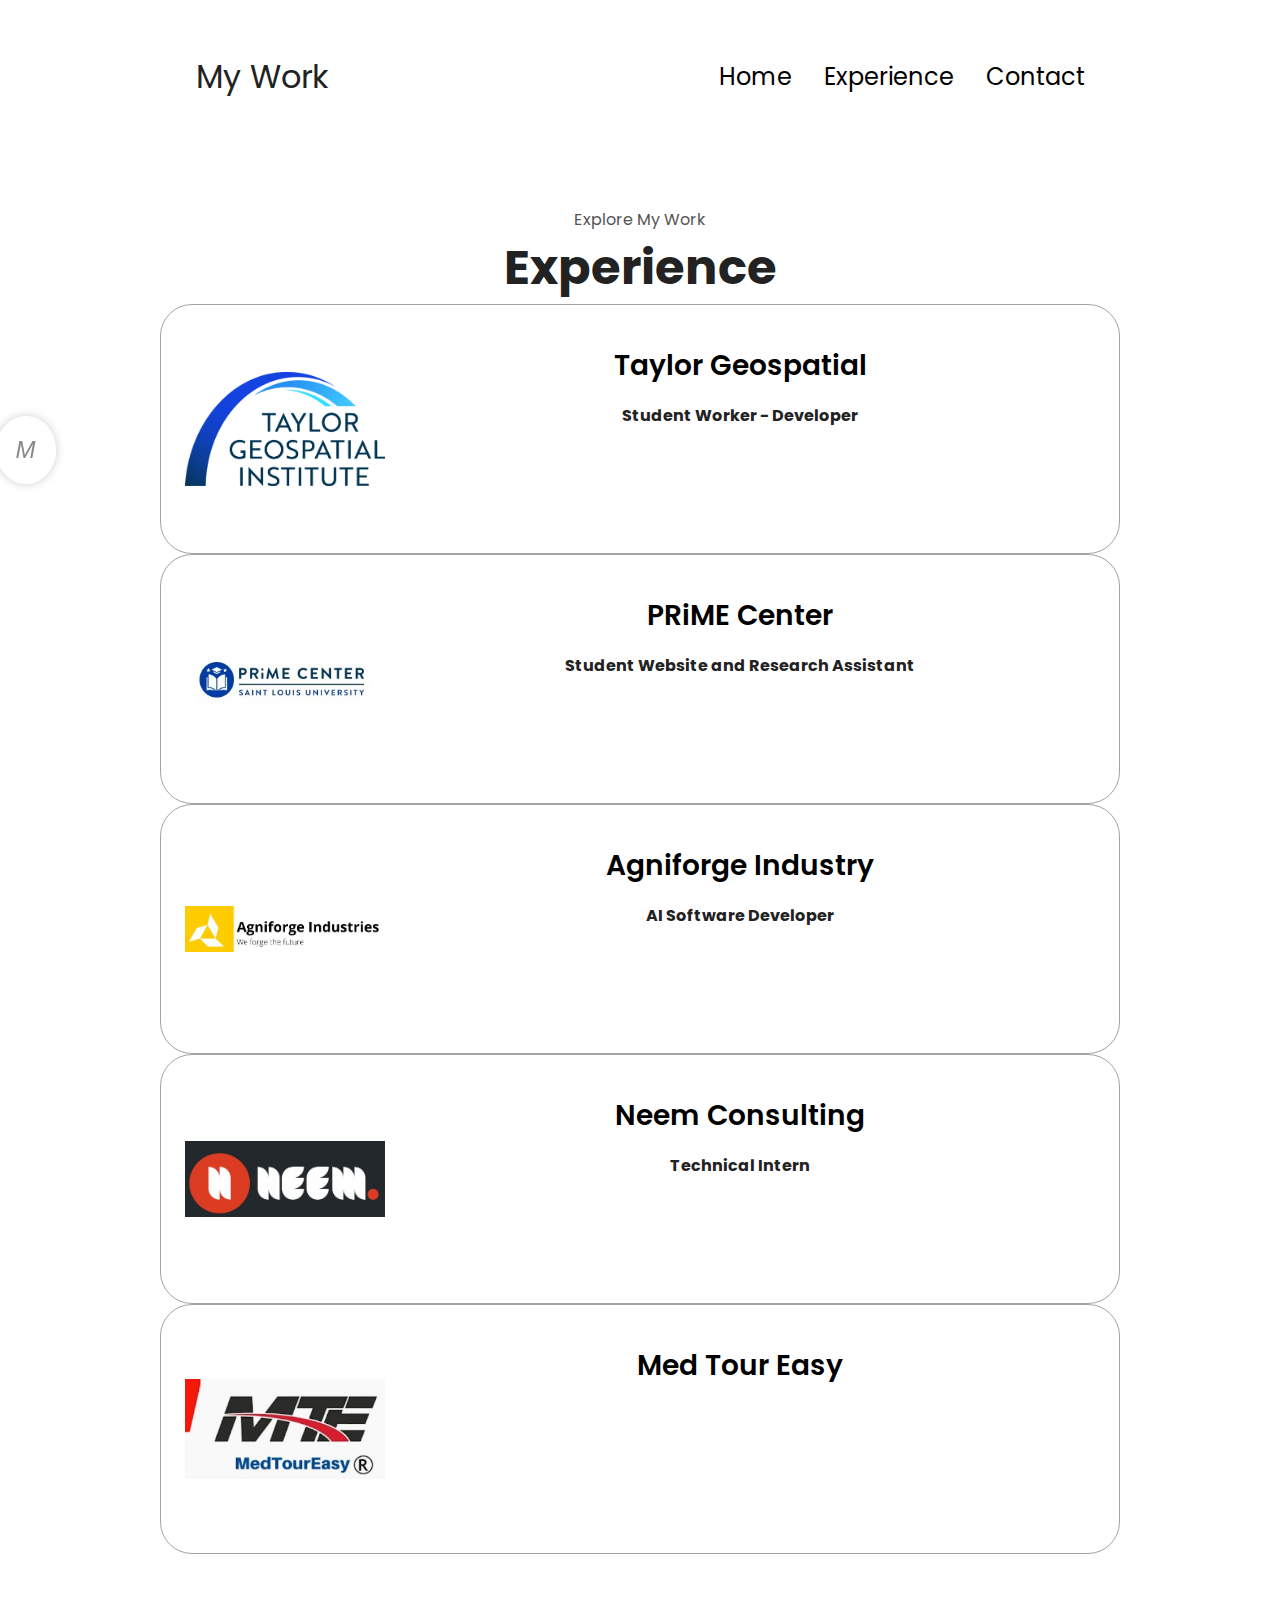
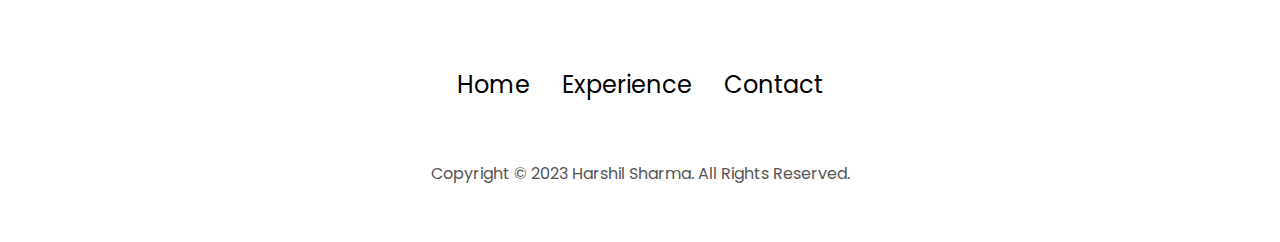
==== commit 27a01bb3: "update Feb 2025" ====
--- a/Experience.html
+++ b/Experience.html
@@ -31,7 +31,7 @@
           <li>
             <a href="Experience.html" onclick="toggleMenu()">Experience</a>
           </li>
-          <li><a href="Contact.html" onclick="document.getElementById('menu').style.display = 'none';">Contact</a></li>
+          <li><a href="Contact.html" onclick="toggleMenu()">Contact</a></li>
         </div>
       </div>
     </nav>
@@ -40,104 +40,82 @@
       <p class="section__text__p1">Explore My Work</p>
       <h1 class="title">Experience</h1>
       <div class="experience-details-container">
-        <div class="about-containers detail-add-3">
-          <div class="details-container color-container pro-add">
-            <div class="article-container ar2">
-              <img
-                src="./assets/InternShip2.jpg"
-                alt="Neem Consulting"
-                class="project-img"
-              />
-              <p></p>
-            </div>
-            <div class="mid-sec">
-              <h2 class="experience-sub-title project-title">
-                Agniforge Industry
-              </h2>
-              <p>
-                I worked as an AI Software Developer at Agniforge Industries,
-                gaining valuable experience in AI and ML. During my time there,
-                I actively contributed to various projects, including Voice
-                Recognition Systems and Object Detection using OpenCV. My role
-                involved working on computer vision applications, honing my
-                skills in AI and ML development
-              </p>
-              <div class="btn-container">
-                <button
-                  class="btn btn-color-2 project-btn"
-                  onclick="location.href='http://www.agniforge.com/'"
-                >
-                  More Info
-                </button>
-              </div>
-            </div>
+        
+        <!-- Taylor Geospatial -->
+        <div class="details-container color-container pro-add hover-container">
+          <div class="article-container ar2">
+            <img src="./assets/TGI.jpg" alt="Taylor Geospatial" class="project-img" />
           </div>
-          <div class="details-container color-container pro-add">
-            <div class="article-container ar2">
-              <img
-                src="./assets/InternShip1.jpg"
-                alt="Project 2"
-                class="project-img"
-              />
-            </div>
-            <div class="mid-sec">
-              <h2 class="experience-sub-title project-title">
-                Neem Consulting
-              </h2>
-              <p>
-                After working at Agniforge Industries, I joined Neem Consulting
-                as a Technical Intern, expanding my expertise in Machine
-                Learning. During my time there, I worked on various ML concepts,
-                gaining hands-on experience in data handling and actively
-                contributing to AI projects. This allowed me to acquire
-                practical knowledge and skills in implementing ML algorithms and
-                data-driven solutions.
-              </p>
-              <div class="btn-container">
-                <button
-                  class="btn btn-color-2 project-btn"
-                  onclick="location.href='https://weareneem.com/'"
-                >
-                  More Info
-                </button>
-              </div>
-            </div>
-          </div>
-          <div class="details-container color-container pro-add">
-            <div class="article-container ar2">
-              <img
-                src="./assets/InternShip3.jpg"
-                alt="Project 3"
-                class="project-img"
-              />
-            </div>
-            <div class="mid-sec">
-              <h2 class="experience-sub-title project-title">Med Tour Easy</h2>
-              <p>
-                During the AI training at MedTourEasy.The program not only
-                enhanced my understanding of how AI can be implemented at
-                different levels but also provided me with practical skills to
-                implement these concepts. The resources provided were
-                instrumental in strengthening my coding skills, allowing me to
-                apply theoretical knowledge in a hands-on manner. This training
-                has equipped me with a versatile skill set that I am eager to
-                leverage in real-world scenarios.
-              </p>
-              <div class="btn-container">
-                <button
-                  class="btn btn-color-2 project-btn"
-                  onclick="location.href='https://www.medtoureasy.com/'"
-                >
-                  More Info
-                </button>
-              </div>
-            </div>
+          <div class="mid-sec">
+            <h2 class="experience-sub-title project-title">Taylor Geospatial</h2>
+            <h4>Student Worker - Developer</h4>
+            <p>
+              I worked as a Student Worker Developer from February to August 30, 2024. My role was a full-stack developer where I maintained a Python-based software, initialized cloud authentication systems, and worked on the frontend of the application.
+            </p>
           </div>
         </div>
-        <button id="themeToggle" class="theme-switcher">
-          <i class="fas fa-moon">M</i>
-        </button>
+
+        <!-- PRiME Center -->
+        <div class="details-container color-container pro-add hover-container">
+          <div class="article-container ar2">
+            <img src="./assets/Primecenter.jpg" alt="PRiME Center" class="project-img" />
+          </div>
+          <div class="mid-sec">
+            <h2 class="experience-sub-title project-title">PRiME Center</h2>
+            <h4>Student Website and Research Assistant</h4>
+            <p>
+              I will begin working as a Student Website and Research Assistant at the PRiME Center starting on October 4, 2024. My responsibilities will include managing website content, conducting research, data analysis, and assisting in various data-driven projects.
+            </p>
+          </div>
+        </div>
+
+        <!-- Existing Agniforge Industry -->
+        <div class="details-container color-container pro-add hover-container">
+          <div class="article-container ar2">
+            <img src="./assets/InternShip2.jpg" alt="Neem Consulting" class="project-img" />
+            <p></p>
+          </div>
+          <div class="mid-sec">
+            <h2 class="experience-sub-title project-title">
+              Agniforge Industry
+            </h2>
+            <h4>AI Software Developer</h4>
+            <p>
+              I worked as an AI Software Developer at Agniforge Industries, where I gained experience in AI and ML, contributing to projects like Voice Recognition Systems and Object Detection using OpenCV.
+            </p>
+          </div>
+        </div>
+
+        <!-- Existing Neem Consulting -->
+        <div class="details-container color-container pro-add hover-container">
+          <div class="article-container ar2">
+            <img src="./assets/InternShip1.jpg" alt="Project 2" class="project-img" />
+          </div>
+          <div class="mid-sec">
+            <h2 class="experience-sub-title project-title">Neem Consulting</h2>
+            <h4>Technical Intern</h4>
+            <p>
+              As a Technical Intern at Neem Consulting, I worked on various Machine Learning concepts, gaining hands-on experience in data handling and contributing to AI projects.
+            </p>
+          </div>
+        </div>
+
+        <!-- Existing Med Tour Easy -->
+        <div class="details-container color-container pro-add hover-container">
+          <div class="article-container ar2">
+            <img src="./assets/InternShip3.jpg" alt="Project 3" class="project-img" />
+          </div>
+          <div class="mid-sec">
+            <h2 class="experience-sub-title project-title">Med Tour Easy</h2>
+            <p>
+              During my AI training at MedTourEasy, I learned how AI can be implemented at different levels and gained practical skills to implement these concepts.
+            </p>
+          </div>
+        </div>
       </div>
+      <button id="themeToggle" class="theme-switcher">
+        <i class="fas fa-moon">M</i>
+      </button>
     </section>
 
     <footer>
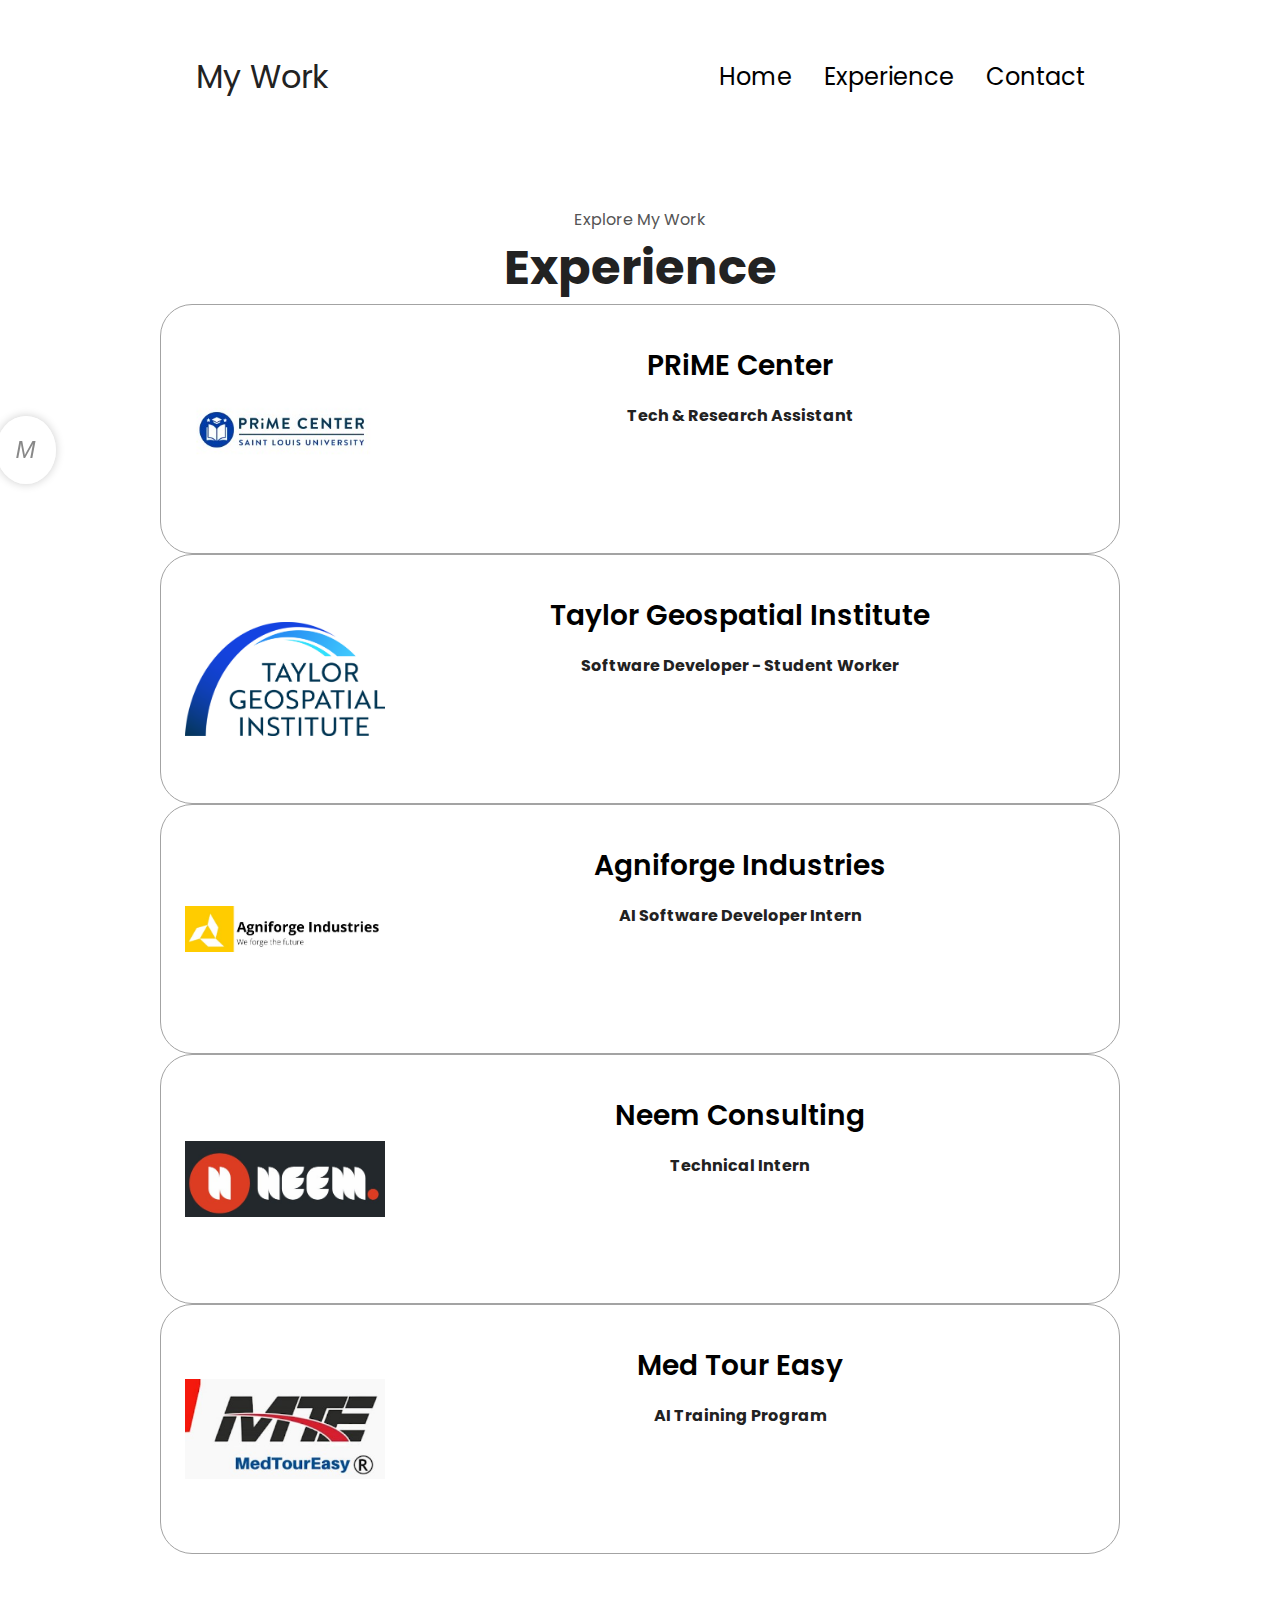
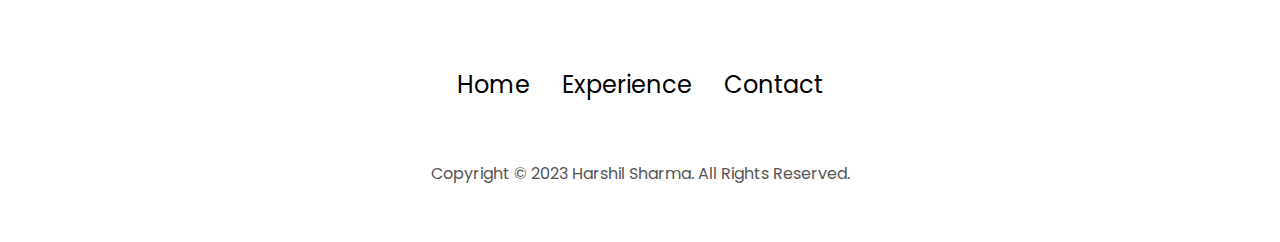
==== commit e033791b: "updated on Feb 2025" ====
--- a/Experience.html
+++ b/Experience.html
@@ -40,78 +40,76 @@
       <p class="section__text__p1">Explore My Work</p>
       <h1 class="title">Experience</h1>
       <div class="experience-details-container">
-        
-        <!-- Taylor Geospatial -->
-        <div class="details-container color-container pro-add hover-container">
-          <div class="article-container ar2">
-            <img src="./assets/TGI.jpg" alt="Taylor Geospatial" class="project-img" />
-          </div>
-          <div class="mid-sec">
-            <h2 class="experience-sub-title project-title">Taylor Geospatial</h2>
-            <h4>Student Worker - Developer</h4>
-            <p>
-              I worked as a Student Worker Developer from February to August 30, 2024. My role was a full-stack developer where I maintained a Python-based software, initialized cloud authentication systems, and worked on the frontend of the application.
-            </p>
-          </div>
-        </div>
+        <!-- PRiME Center -->
+<div class="details-container color-container pro-add hover-container">
+  <div class="article-container ar2">
+    <img src="./assets/Primecenter.jpg" alt="PRiME Center" class="project-img" />
+  </div>
+  <div class="mid-sec">
+    <h2 class="experience-sub-title project-title">PRiME Center</h2>
+    <h4>Tech & Research Assistant</h4>
+    <p>
+      Currently working as a Tech & Research Assistant, managing and optimizing website content to enhance research accessibility for 1,000+ users. Conduct Python-based data analysis, preprocess datasets, and contribute to policy-driven insights through structured data processing.
+    </p>
+  </div>
+</div>
 
-        <!-- PRiME Center -->
-        <div class="details-container color-container pro-add hover-container">
-          <div class="article-container ar2">
-            <img src="./assets/Primecenter.jpg" alt="PRiME Center" class="project-img" />
-          </div>
-          <div class="mid-sec">
-            <h2 class="experience-sub-title project-title">PRiME Center</h2>
-            <h4>Student Website and Research Assistant</h4>
-            <p>
-              I will begin working as a Student Website and Research Assistant at the PRiME Center starting on October 4, 2024. My responsibilities will include managing website content, conducting research, data analysis, and assisting in various data-driven projects.
-            </p>
-          </div>
-        </div>
+<!-- Taylor Geospatial -->
+<div class="details-container color-container pro-add hover-container">
+  <div class="article-container ar2">
+    <img src="./assets/TGI.jpg" alt="Taylor Geospatial" class="project-img" />
+  </div>
+  <div class="mid-sec">
+    <h2 class="experience-sub-title project-title">Taylor Geospatial Institute</h2>
+    <h4>Software Developer - Student Worker</h4>
+    <p>
+      Developed real-time geospatial AI models on Azure, reducing satellite image processing time by 40%. Optimized cloud-native distributed computing, leading to a 30% increase in analytics speed. Maintained and enhanced Python-based software while implementing cloud authentication systems.
+    </p>
+  </div>
+</div>
 
-        <!-- Existing Agniforge Industry -->
-        <div class="details-container color-container pro-add hover-container">
-          <div class="article-container ar2">
-            <img src="./assets/InternShip2.jpg" alt="Neem Consulting" class="project-img" />
-            <p></p>
-          </div>
-          <div class="mid-sec">
-            <h2 class="experience-sub-title project-title">
-              Agniforge Industry
-            </h2>
-            <h4>AI Software Developer</h4>
-            <p>
-              I worked as an AI Software Developer at Agniforge Industries, where I gained experience in AI and ML, contributing to projects like Voice Recognition Systems and Object Detection using OpenCV.
-            </p>
-          </div>
-        </div>
+<!-- Agniforge Industry -->
+<div class="details-container color-container pro-add hover-container">
+  <div class="article-container ar2">
+    <img src="./assets/InternShip2.jpg" alt="Agniforge Industry" class="project-img" />
+  </div>
+  <div class="mid-sec">
+    <h2 class="experience-sub-title project-title">Agniforge Industries</h2>
+    <h4>AI Software Developer Intern</h4>
+    <p>
+      Developed voice recognition and real-time object detection models using OpenCV, reducing processing time by 50%. Implemented AI-driven computer vision applications, enhancing automated classification accuracy by 35%.
+    </p>
+  </div>
+</div>
 
-        <!-- Existing Neem Consulting -->
-        <div class="details-container color-container pro-add hover-container">
-          <div class="article-container ar2">
-            <img src="./assets/InternShip1.jpg" alt="Project 2" class="project-img" />
-          </div>
-          <div class="mid-sec">
-            <h2 class="experience-sub-title project-title">Neem Consulting</h2>
-            <h4>Technical Intern</h4>
-            <p>
-              As a Technical Intern at Neem Consulting, I worked on various Machine Learning concepts, gaining hands-on experience in data handling and contributing to AI projects.
-            </p>
-          </div>
-        </div>
+<!-- Neem Consulting -->
+<div class="details-container color-container pro-add hover-container">
+  <div class="article-container ar2">
+    <img src="./assets/InternShip1.jpg" alt="Neem Consulting" class="project-img" />
+  </div>
+  <div class="mid-sec">
+    <h2 class="experience-sub-title project-title">Neem Consulting</h2>
+    <h4>Technical Intern</h4>
+    <p>
+      Engineered an AI-powered contrast analysis tool, improving product visualization for 200+ brands. Integrated deep learning-based contrast analysis, enhancing accessibility by 85%. Worked on machine learning-based data processing and automation.
+    </p>
+  </div>
+</div>
 
-        <!-- Existing Med Tour Easy -->
-        <div class="details-container color-container pro-add hover-container">
-          <div class="article-container ar2">
-            <img src="./assets/InternShip3.jpg" alt="Project 3" class="project-img" />
-          </div>
-          <div class="mid-sec">
-            <h2 class="experience-sub-title project-title">Med Tour Easy</h2>
-            <p>
-              During my AI training at MedTourEasy, I learned how AI can be implemented at different levels and gained practical skills to implement these concepts.
-            </p>
-          </div>
-        </div>
+<!-- Med Tour Easy -->
+<div class="details-container color-container pro-add hover-container">
+  <div class="article-container ar2">
+    <img src="./assets/InternShip3.jpg" alt="Med Tour Easy" class="project-img" />
+  </div>
+  <div class="mid-sec">
+    <h2 class="experience-sub-title project-title">Med Tour Easy</h2>
+    <h4>AI Training Program</h4>
+    <p>
+      Completed hands-on training in AI implementation, gaining practical knowledge in ML algorithms, automation, and AI-driven decision-making. Explored AI applications in healthcare and business solutions.
+    </p>
+  </div>
+</div>
+
       </div>
       <button id="themeToggle" class="theme-switcher">
         <i class="fas fa-moon">M</i>
